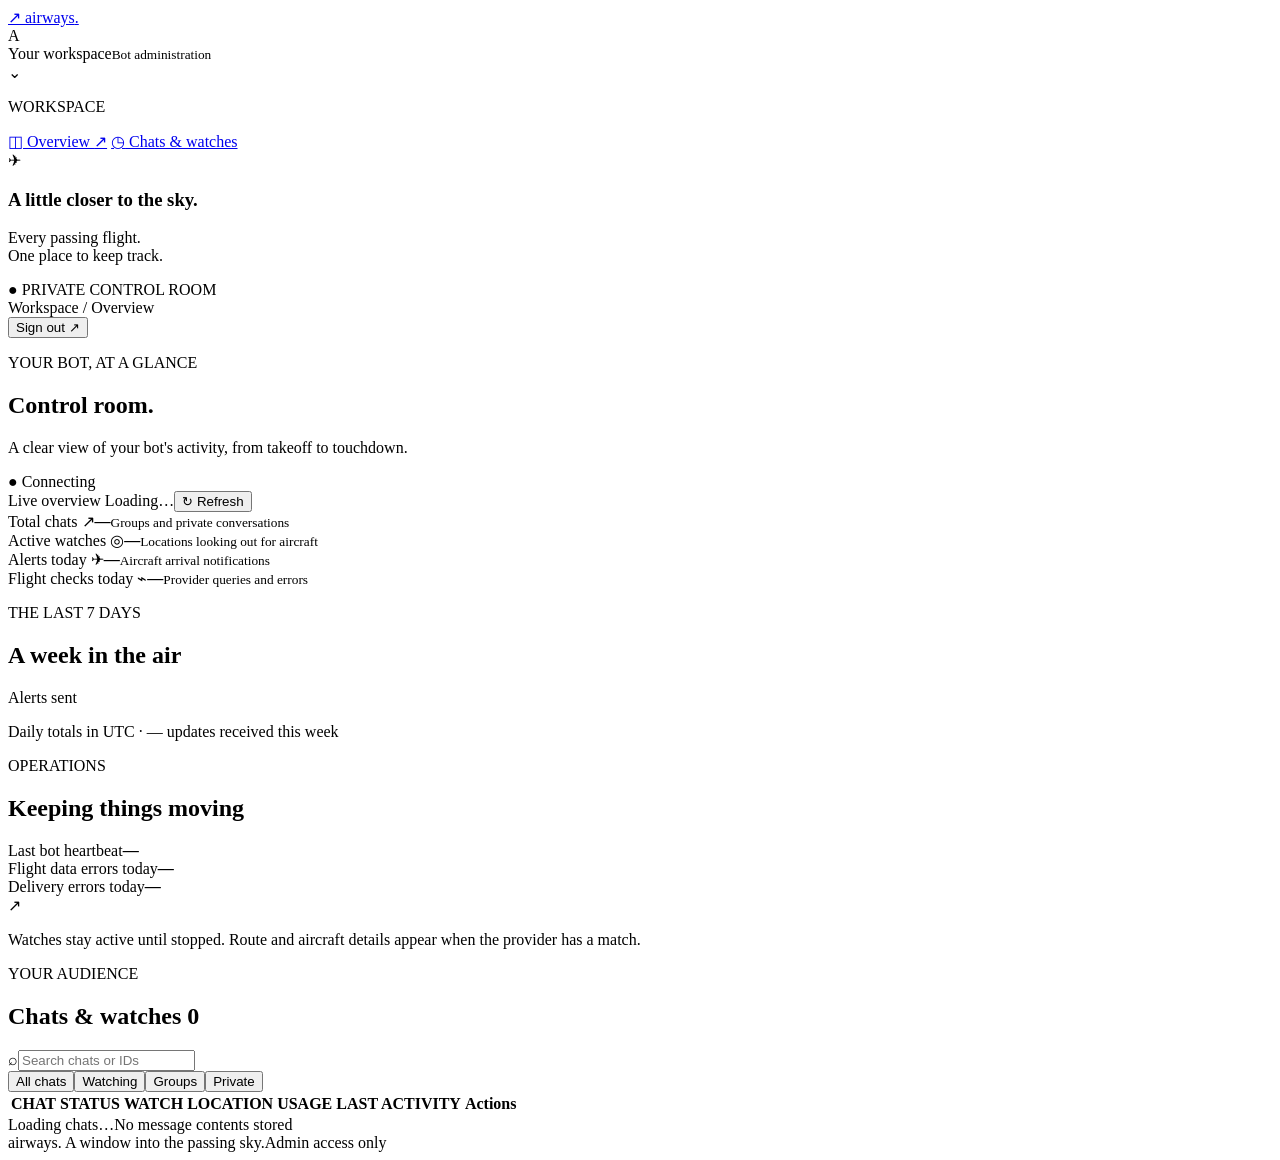
==== admin_static/index.html @ 43dba6af "Add live group flight alerts and authenticated admin dashboard" ====
<!doctype html>
<html lang="en">
<head>
  <meta charset="utf-8"><meta name="viewport" content="width=device-width,initial-scale=1">
  <title>Control room · Airways</title><link rel="stylesheet" href="/admin.css">
  <script src="/admin.js" defer></script>
</head>
<body>
  <aside class="sidebar">
    <a class="brand" href="/"><span class="brand-mark">↗</span> airways<span class="brand-dot">.</span></a>
    <div class="workspace"><span class="workspace-icon">A</span><div>Your workspace<small>Bot administration</small></div><span>⌄</span></div>
    <p class="nav-label">WORKSPACE</p>
    <a class="nav-link selected" href="#overview"><span>◫</span> Overview <span class="nav-arrow">↗</span></a>
    <a class="nav-link" href="#chats"><span>◷</span> Chats & watches</a>
    <div class="sidebar-bottom"><div class="radar"><i></i><span>✈</span></div><h3>A little closer to the sky.</h3><p>Every passing flight.<br>One place to keep track.</p><div class="private-label">● PRIVATE CONTROL ROOM</div></div>
  </aside>
  <main class="content" id="overview">
    <header class="topbar"><div class="breadcrumb">Workspace <span>/</span> Overview</div><button id="logout" class="ghost">Sign out ↗</button></header>
    <section class="page-heading"><div><p class="eyebrow">YOUR BOT, AT A GLANCE</p><h1>Control room<span>.</span></h1><p class="muted">A clear view of your bot's activity, from takeoff to touchdown.</p></div><div class="status" id="bot-status">● Connecting</div></section>
    <div class="toolbar"><span><span class="live-dot"></span> Live overview <span class="muted" id="updated">Loading…</span></span><button id="refresh" class="secondary">↻ Refresh</button></div>
    <p id="error" class="error" role="alert" hidden></p>
    <section class="stats" aria-label="Usage totals">
      <article class="stat"><span>Total chats <span>↗</span></span><strong id="total-chats">—</strong><small>Groups and private conversations</small></article>
      <article class="stat"><span>Active watches <span>◎</span></span><strong id="active-watches">—</strong><small>Locations looking out for aircraft</small></article>
      <article class="stat"><span>Alerts today <span>✈</span></span><strong id="alerts-today">—</strong><small id="aircraft-today">Aircraft arrival notifications</small></article>
      <article class="stat"><span>Flight checks today <span>⌁</span></span><strong id="checks-today">—</strong><small id="errors-today">Provider queries and errors</small></article>
    </section>
    <section class="activity-grid">
      <article class="panel chart-panel"><div class="panel-heading"><div><p class="eyebrow">THE LAST 7 DAYS</p><h2>A week in the air</h2></div><span class="legend"><i></i> Alerts sent</span></div><div id="chart" class="chart" aria-label="Daily alerts for the last seven days"></div><p class="footnote">Daily totals in UTC · <span id="week-updates">—</span> updates received this week</p></article>
      <article class="panel health-panel"><p class="eyebrow">OPERATIONS</p><h2>Keeping things moving</h2><div class="health-row"><span>Last bot heartbeat</span><strong id="heartbeat">—</strong></div><div class="health-row"><span>Flight data errors today</span><strong id="flight-errors">—</strong></div><div class="health-row"><span>Delivery errors today</span><strong id="delivery-errors">—</strong></div><div class="health-note"><span>↗</span><p>Watches stay active until stopped. Route and aircraft details appear when the provider has a match.</p></div></article>
    </section>
    <section class="panel chats-panel" id="chats"><div class="panel-heading"><div><p class="eyebrow">YOUR AUDIENCE</p><h2>Chats & watches <span id="chat-count" class="count">0</span></h2></div><label class="search"><span>⌕</span><input id="search" type="search" placeholder="Search chats or IDs" aria-label="Search chats or IDs"></label></div>
      <div class="filters"><button class="filter active" data-filter="all">All chats</button><button class="filter" data-filter="watching">Watching</button><button class="filter" data-filter="group">Groups</button><button class="filter" data-filter="private">Private</button></div>
      <div class="table-wrap"><table><thead><tr><th>CHAT</th><th>STATUS</th><th>WATCH LOCATION</th><th>USAGE</th><th>LAST ACTIVITY</th><th><span class="sr-only">Actions</span></th></tr></thead><tbody id="chat-rows"></tbody></table></div>
      <div id="empty" class="empty" hidden><span>⌁</span><h3>No chats here yet</h3><p>Send /start to your bot or add it to a group.<br>Chats will appear as the bot receives updates.</p></div>
      <div class="table-footer"><span id="results">Loading chats…</span><span>No message contents stored</span></div>
    </section>
    <footer class="footer"><span>airways. <span class="muted">A window into the passing sky.</span></span><span>Admin access only</span></footer>
  </main>
  <dialog id="stop-dialog"><form method="dialog"><p class="eyebrow">WATCH SETTINGS</p><h2>Stop this watch?</h2><p id="stop-description" class="muted"></p><p class="muted">The saved location will be deleted. The chat can share a new location to start again.</p><div class="dialog-actions"><button value="cancel" class="secondary">Keep watching</button><button value="confirm" class="danger">Stop watch</button></div></form></dialog>
</body></html>
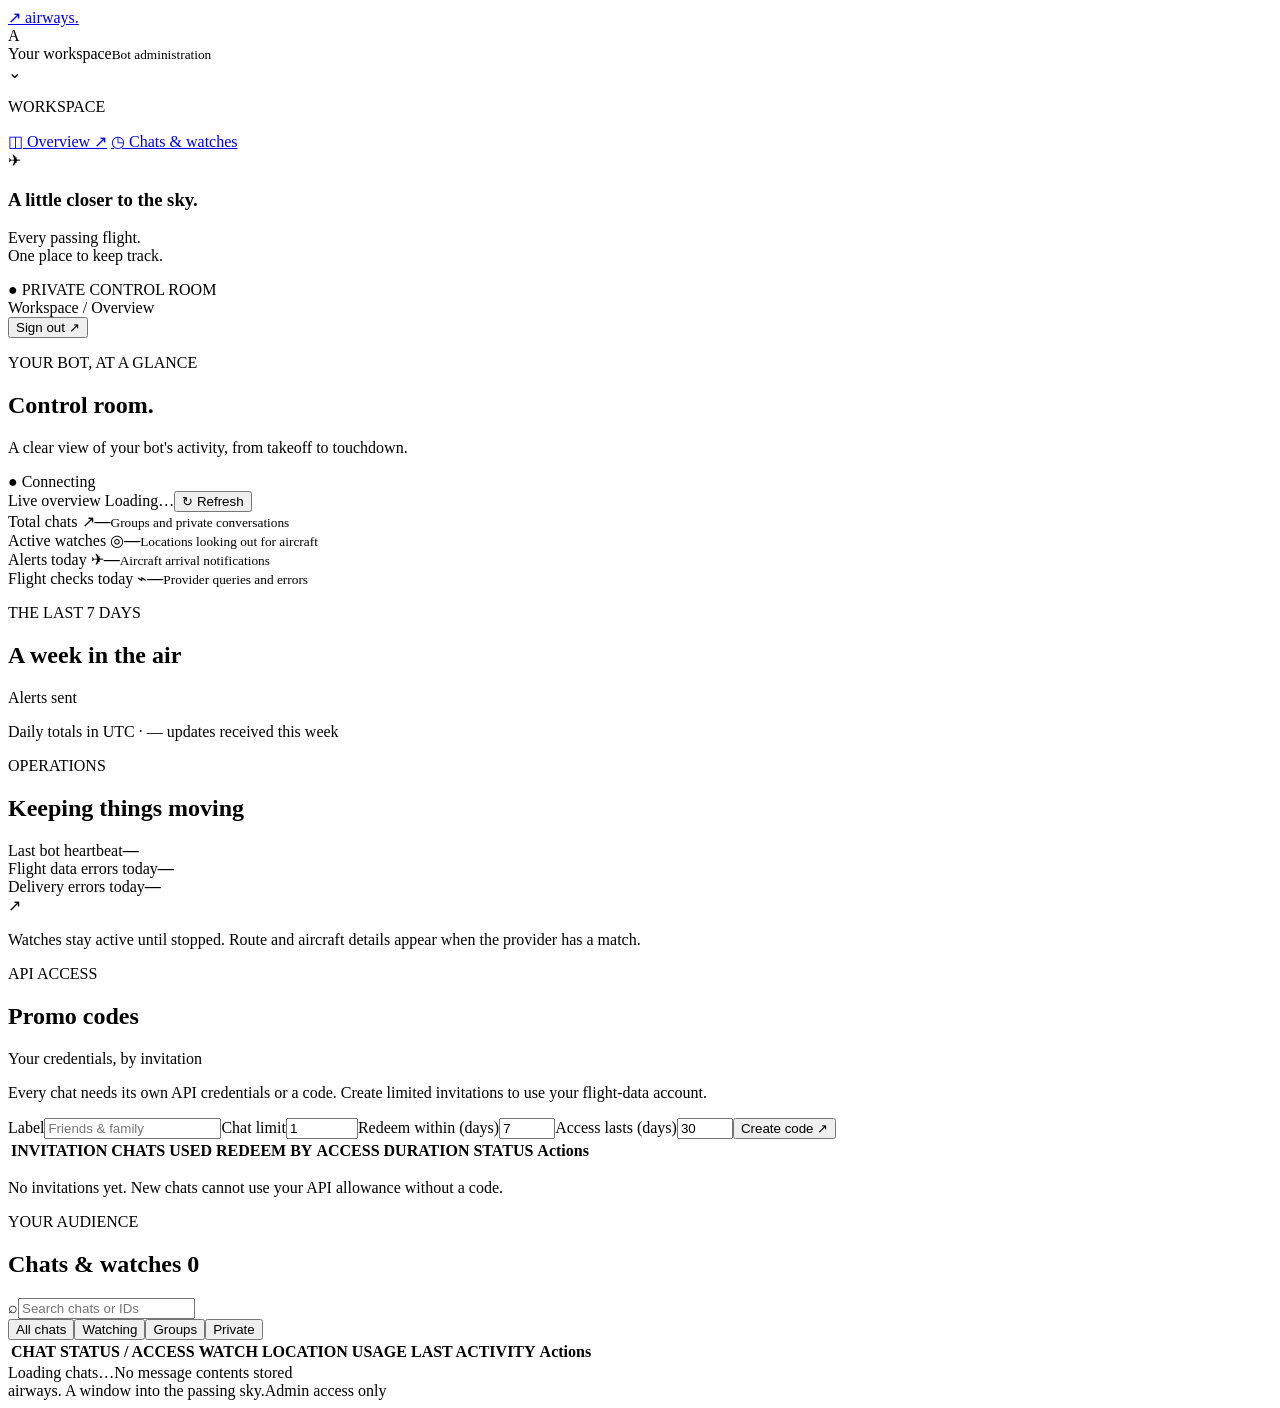
==== commit 33a79927: "Require per-chat API credentials or limited promo access" ====
--- a/admin_static/index.html
+++ b/admin_static/index.html
@@ -29,9 +29,16 @@
       <article class="panel chart-panel"><div class="panel-heading"><div><p class="eyebrow">THE LAST 7 DAYS</p><h2>A week in the air</h2></div><span class="legend"><i></i> Alerts sent</span></div><div id="chart" class="chart" aria-label="Daily alerts for the last seven days"></div><p class="footnote">Daily totals in UTC · <span id="week-updates">—</span> updates received this week</p></article>
       <article class="panel health-panel"><p class="eyebrow">OPERATIONS</p><h2>Keeping things moving</h2><div class="health-row"><span>Last bot heartbeat</span><strong id="heartbeat">—</strong></div><div class="health-row"><span>Flight data errors today</span><strong id="flight-errors">—</strong></div><div class="health-row"><span>Delivery errors today</span><strong id="delivery-errors">—</strong></div><div class="health-note"><span>↗</span><p>Watches stay active until stopped. Route and aircraft details appear when the provider has a match.</p></div></article>
     </section>
+    <section class="panel promo-panel"><div class="panel-heading"><div><p class="eyebrow">API ACCESS</p><h2>Promo codes</h2></div><span class="muted">Your credentials, by invitation</span></div>
+      <p class="muted">Every chat needs its own API credentials or a code. Create limited invitations to use your flight-data account.</p>
+      <form id="promo-form" class="promo-form"><label>Label<input name="label" placeholder="Friends & family" maxlength="80" required></label><label>Chat limit<input name="max_uses" type="number" min="1" max="10000" value="1" required></label><label>Redeem within (days)<input name="redeem_days" type="number" min="1" max="365" value="7" required></label><label>Access lasts (days)<input name="grant_days" type="number" min="1" max="365" value="30" required></label><button type="submit" class="secondary">Create code ↗</button></form>
+      <div id="new-promo" class="new-promo" hidden><label for="promo-code">Copy this code now. It is shown only once.</label><div><input id="promo-code" readonly aria-label="New promo code"><button type="button" id="copy-promo" class="secondary">Copy</button></div><p class="muted">Share it directly. The recipient sends /promo CODE in the chat being activated.</p></div>
+      <div class="table-wrap"><table><thead><tr><th>INVITATION</th><th>CHATS USED</th><th>REDEEM BY</th><th>ACCESS DURATION</th><th>STATUS</th><th><span class="sr-only">Actions</span></th></tr></thead><tbody id="promo-rows"></tbody></table></div>
+      <p id="promos-empty" class="muted">No invitations yet. New chats cannot use your API allowance without a code.</p>
+    </section>
     <section class="panel chats-panel" id="chats"><div class="panel-heading"><div><p class="eyebrow">YOUR AUDIENCE</p><h2>Chats & watches <span id="chat-count" class="count">0</span></h2></div><label class="search"><span>⌕</span><input id="search" type="search" placeholder="Search chats or IDs" aria-label="Search chats or IDs"></label></div>
       <div class="filters"><button class="filter active" data-filter="all">All chats</button><button class="filter" data-filter="watching">Watching</button><button class="filter" data-filter="group">Groups</button><button class="filter" data-filter="private">Private</button></div>
-      <div class="table-wrap"><table><thead><tr><th>CHAT</th><th>STATUS</th><th>WATCH LOCATION</th><th>USAGE</th><th>LAST ACTIVITY</th><th><span class="sr-only">Actions</span></th></tr></thead><tbody id="chat-rows"></tbody></table></div>
+      <div class="table-wrap"><table><thead><tr><th>CHAT</th><th>STATUS / ACCESS</th><th>WATCH LOCATION</th><th>USAGE</th><th>LAST ACTIVITY</th><th><span class="sr-only">Actions</span></th></tr></thead><tbody id="chat-rows"></tbody></table></div>
       <div id="empty" class="empty" hidden><span>⌁</span><h3>No chats here yet</h3><p>Send /start to your bot or add it to a group.<br>Chats will appear as the bot receives updates.</p></div>
       <div class="table-footer"><span id="results">Loading chats…</span><span>No message contents stored</span></div>
     </section>
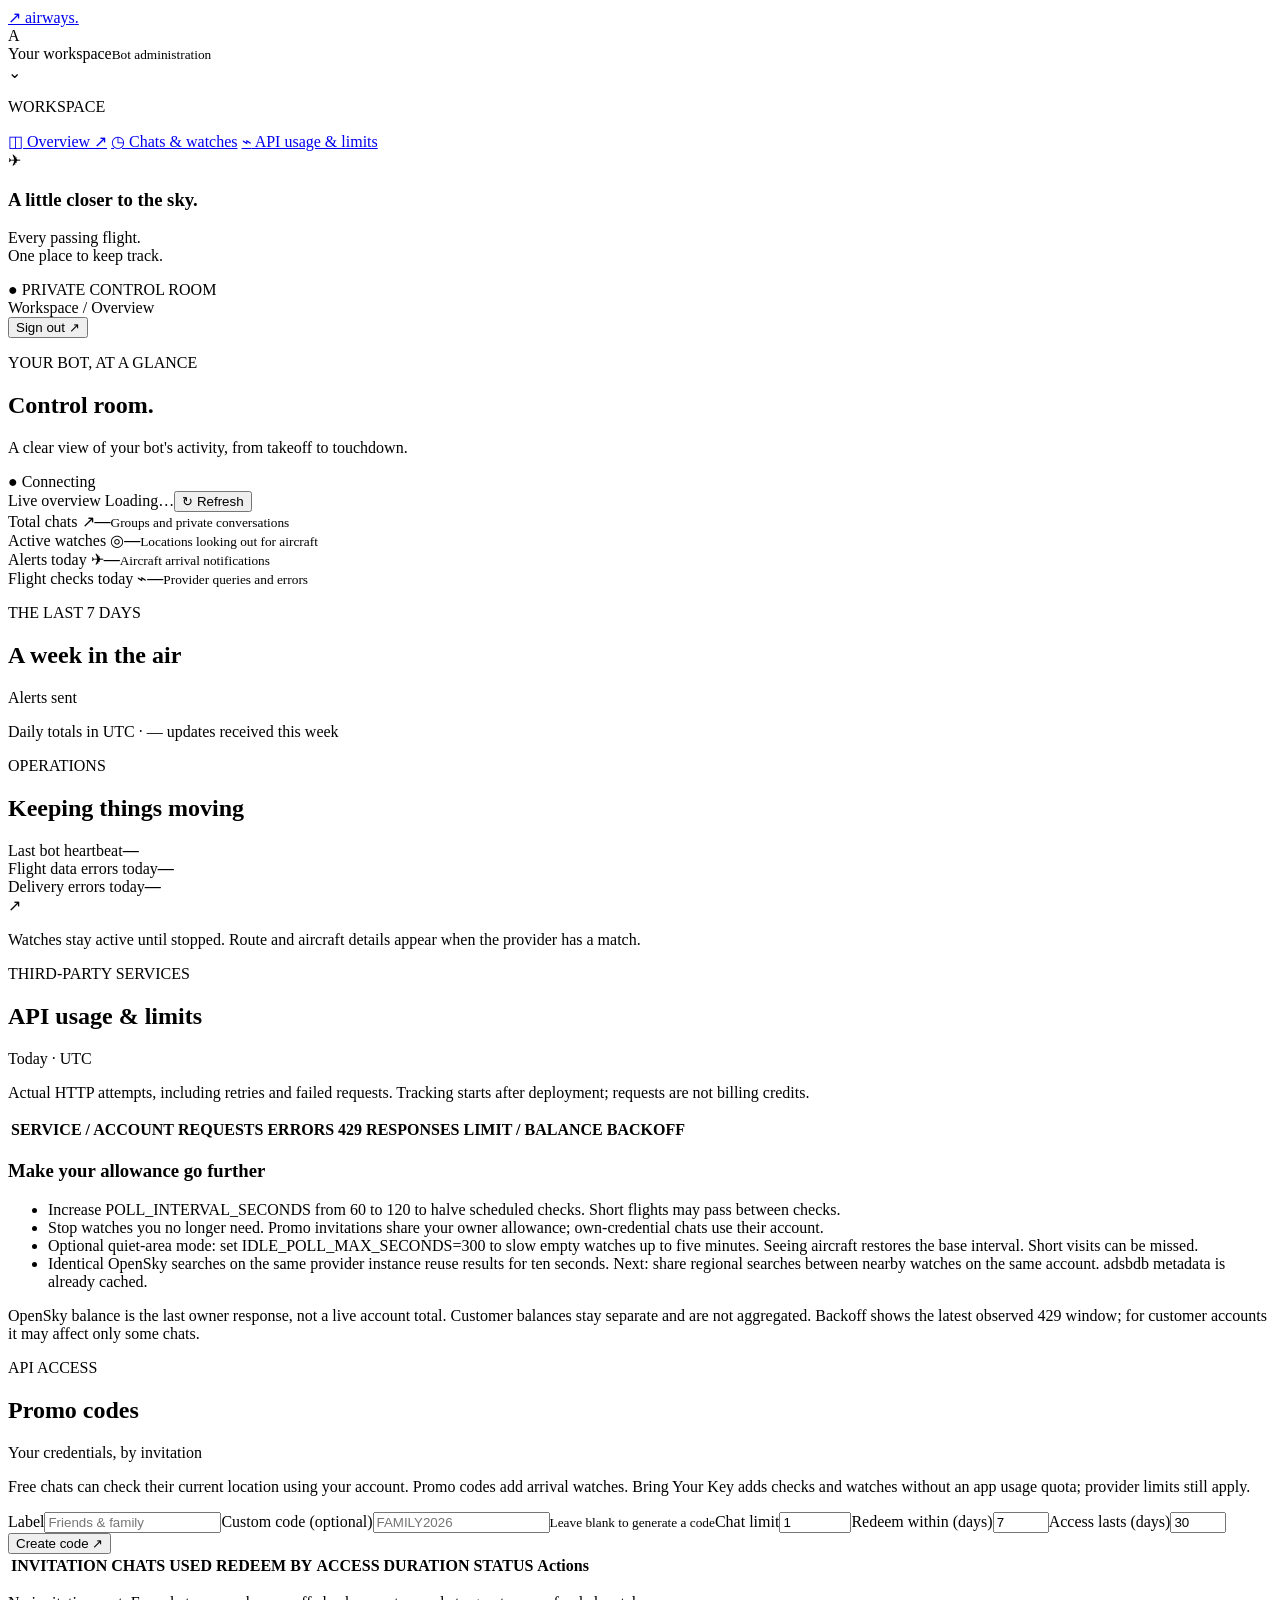
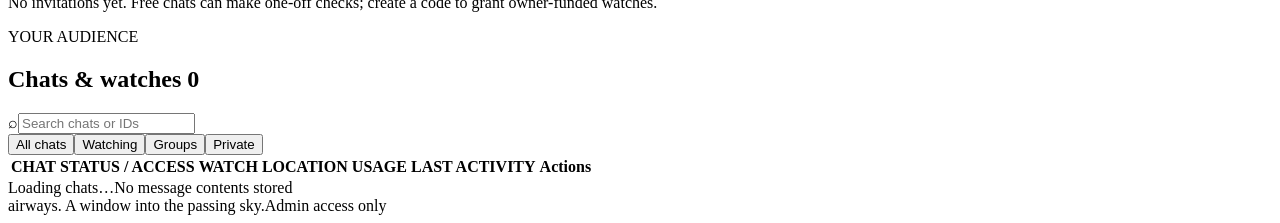
==== commit 259ecd48: "Add API usage dashboard, access tiers and custom promo codes" ====
--- a/admin_static/index.html
+++ b/admin_static/index.html
@@ -12,6 +12,7 @@
     <p class="nav-label">WORKSPACE</p>
     <a class="nav-link selected" href="#overview"><span>◫</span> Overview <span class="nav-arrow">↗</span></a>
     <a class="nav-link" href="#chats"><span>◷</span> Chats & watches</a>
+    <a class="nav-link" href="#api-usage"><span>⌁</span> API usage & limits</a>
     <div class="sidebar-bottom"><div class="radar"><i></i><span>✈</span></div><h3>A little closer to the sky.</h3><p>Every passing flight.<br>One place to keep track.</p><div class="private-label">● PRIVATE CONTROL ROOM</div></div>
   </aside>
   <main class="content" id="overview">
@@ -29,12 +30,24 @@
       <article class="panel chart-panel"><div class="panel-heading"><div><p class="eyebrow">THE LAST 7 DAYS</p><h2>A week in the air</h2></div><span class="legend"><i></i> Alerts sent</span></div><div id="chart" class="chart" aria-label="Daily alerts for the last seven days"></div><p class="footnote">Daily totals in UTC · <span id="week-updates">—</span> updates received this week</p></article>
       <article class="panel health-panel"><p class="eyebrow">OPERATIONS</p><h2>Keeping things moving</h2><div class="health-row"><span>Last bot heartbeat</span><strong id="heartbeat">—</strong></div><div class="health-row"><span>Flight data errors today</span><strong id="flight-errors">—</strong></div><div class="health-row"><span>Delivery errors today</span><strong id="delivery-errors">—</strong></div><div class="health-note"><span>↗</span><p>Watches stay active until stopped. Route and aircraft details appear when the provider has a match.</p></div></article>
     </section>
+    <section class="panel api-panel" id="api-usage" aria-labelledby="api-heading">
+      <div class="panel-heading"><div><p class="eyebrow">THIRD-PARTY SERVICES</p><h2 id="api-heading">API usage & limits</h2></div><span class="muted">Today · UTC</span></div>
+      <p class="muted">Actual HTTP attempts, including retries and failed requests. Tracking starts after deployment; requests are not billing credits.</p>
+      <div class="table-wrap"><table><thead><tr><th>SERVICE / ACCOUNT</th><th>REQUESTS</th><th>ERRORS</th><th>429 RESPONSES</th><th>LIMIT / BALANCE</th><th>BACKOFF</th></tr></thead><tbody id="api-rows"></tbody></table></div>
+      <div class="usage-advice"><h3>Make your allowance go further</h3><p id="usage-forecast" class="muted"></p><ul>
+        <li>Increase POLL_INTERVAL_SECONDS from 60 to 120 to halve scheduled checks. Short flights may pass between checks.</li>
+        <li>Stop watches you no longer need. Promo invitations share your owner allowance; own-credential chats use their account.</li>
+        <li>Optional quiet-area mode: set IDLE_POLL_MAX_SECONDS=300 to slow empty watches up to five minutes. Seeing aircraft restores the base interval. Short visits can be missed.</li>
+        <li>Identical OpenSky searches on the same provider instance reuse results for ten seconds. Next: share regional searches between nearby watches on the same account. adsbdb metadata is already cached.</li>
+      </ul></div>
+      <p class="muted">OpenSky balance is the last owner response, not a live account total. Customer balances stay separate and are not aggregated. Backoff shows the latest observed 429 window; for customer accounts it may affect only some chats.</p>
+    </section>
     <section class="panel promo-panel"><div class="panel-heading"><div><p class="eyebrow">API ACCESS</p><h2>Promo codes</h2></div><span class="muted">Your credentials, by invitation</span></div>
-      <p class="muted">Every chat needs its own API credentials or a code. Create limited invitations to use your flight-data account.</p>
-      <form id="promo-form" class="promo-form"><label>Label<input name="label" placeholder="Friends & family" maxlength="80" required></label><label>Chat limit<input name="max_uses" type="number" min="1" max="10000" value="1" required></label><label>Redeem within (days)<input name="redeem_days" type="number" min="1" max="365" value="7" required></label><label>Access lasts (days)<input name="grant_days" type="number" min="1" max="365" value="30" required></label><button type="submit" class="secondary">Create code ↗</button></form>
-      <div id="new-promo" class="new-promo" hidden><label for="promo-code">Copy this code now. It is shown only once.</label><div><input id="promo-code" readonly aria-label="New promo code"><button type="button" id="copy-promo" class="secondary">Copy</button></div><p class="muted">Share it directly. The recipient sends /promo CODE in the chat being activated.</p></div>
+      <p class="muted">Free chats can check their current location using your account. Promo codes add arrival watches. Bring Your Key adds checks and watches without an app usage quota; provider limits still apply.</p>
+      <form id="promo-form" class="promo-form"><label>Label<input name="label" placeholder="Friends & family" maxlength="80" required></label><label>Custom code (optional)<input name="code" placeholder="FAMILY2026" minlength="6" maxlength="64" pattern="[A-Za-z0-9_-]{6,64}" title="6–64 letters, numbers, hyphens or underscores" autocomplete="off" spellcheck="false"><small>Leave blank to generate a code</small></label><label>Chat limit<input name="max_uses" type="number" min="1" max="10000" value="1" required></label><label>Redeem within (days)<input name="redeem_days" type="number" min="1" max="365" value="7" required></label><label>Access lasts (days)<input name="grant_days" type="number" min="1" max="365" value="30" required></label><button type="submit" class="secondary">Create code ↗</button></form>
+      <div id="new-promo" class="new-promo" hidden><label for="promo-code">Copy this code now. It is shown only once.</label><div><input id="promo-code" readonly aria-label="New promo code"><button type="button" id="copy-promo" class="secondary">Copy code</button><button type="button" id="copy-promo-command" class="secondary">Copy /promo command</button></div><p id="copy-promo-status" class="muted" role="status">Share it directly. The recipient sends /promo CODE in the chat being activated.</p></div>
       <div class="table-wrap"><table><thead><tr><th>INVITATION</th><th>CHATS USED</th><th>REDEEM BY</th><th>ACCESS DURATION</th><th>STATUS</th><th><span class="sr-only">Actions</span></th></tr></thead><tbody id="promo-rows"></tbody></table></div>
-      <p id="promos-empty" class="muted">No invitations yet. New chats cannot use your API allowance without a code.</p>
+      <p id="promos-empty" class="muted">No invitations yet. Free chats can make one-off checks; create a code to grant owner-funded watches.</p>
     </section>
     <section class="panel chats-panel" id="chats"><div class="panel-heading"><div><p class="eyebrow">YOUR AUDIENCE</p><h2>Chats & watches <span id="chat-count" class="count">0</span></h2></div><label class="search"><span>⌕</span><input id="search" type="search" placeholder="Search chats or IDs" aria-label="Search chats or IDs"></label></div>
       <div class="filters"><button class="filter active" data-filter="all">All chats</button><button class="filter" data-filter="watching">Watching</button><button class="filter" data-filter="group">Groups</button><button class="filter" data-filter="private">Private</button></div>
